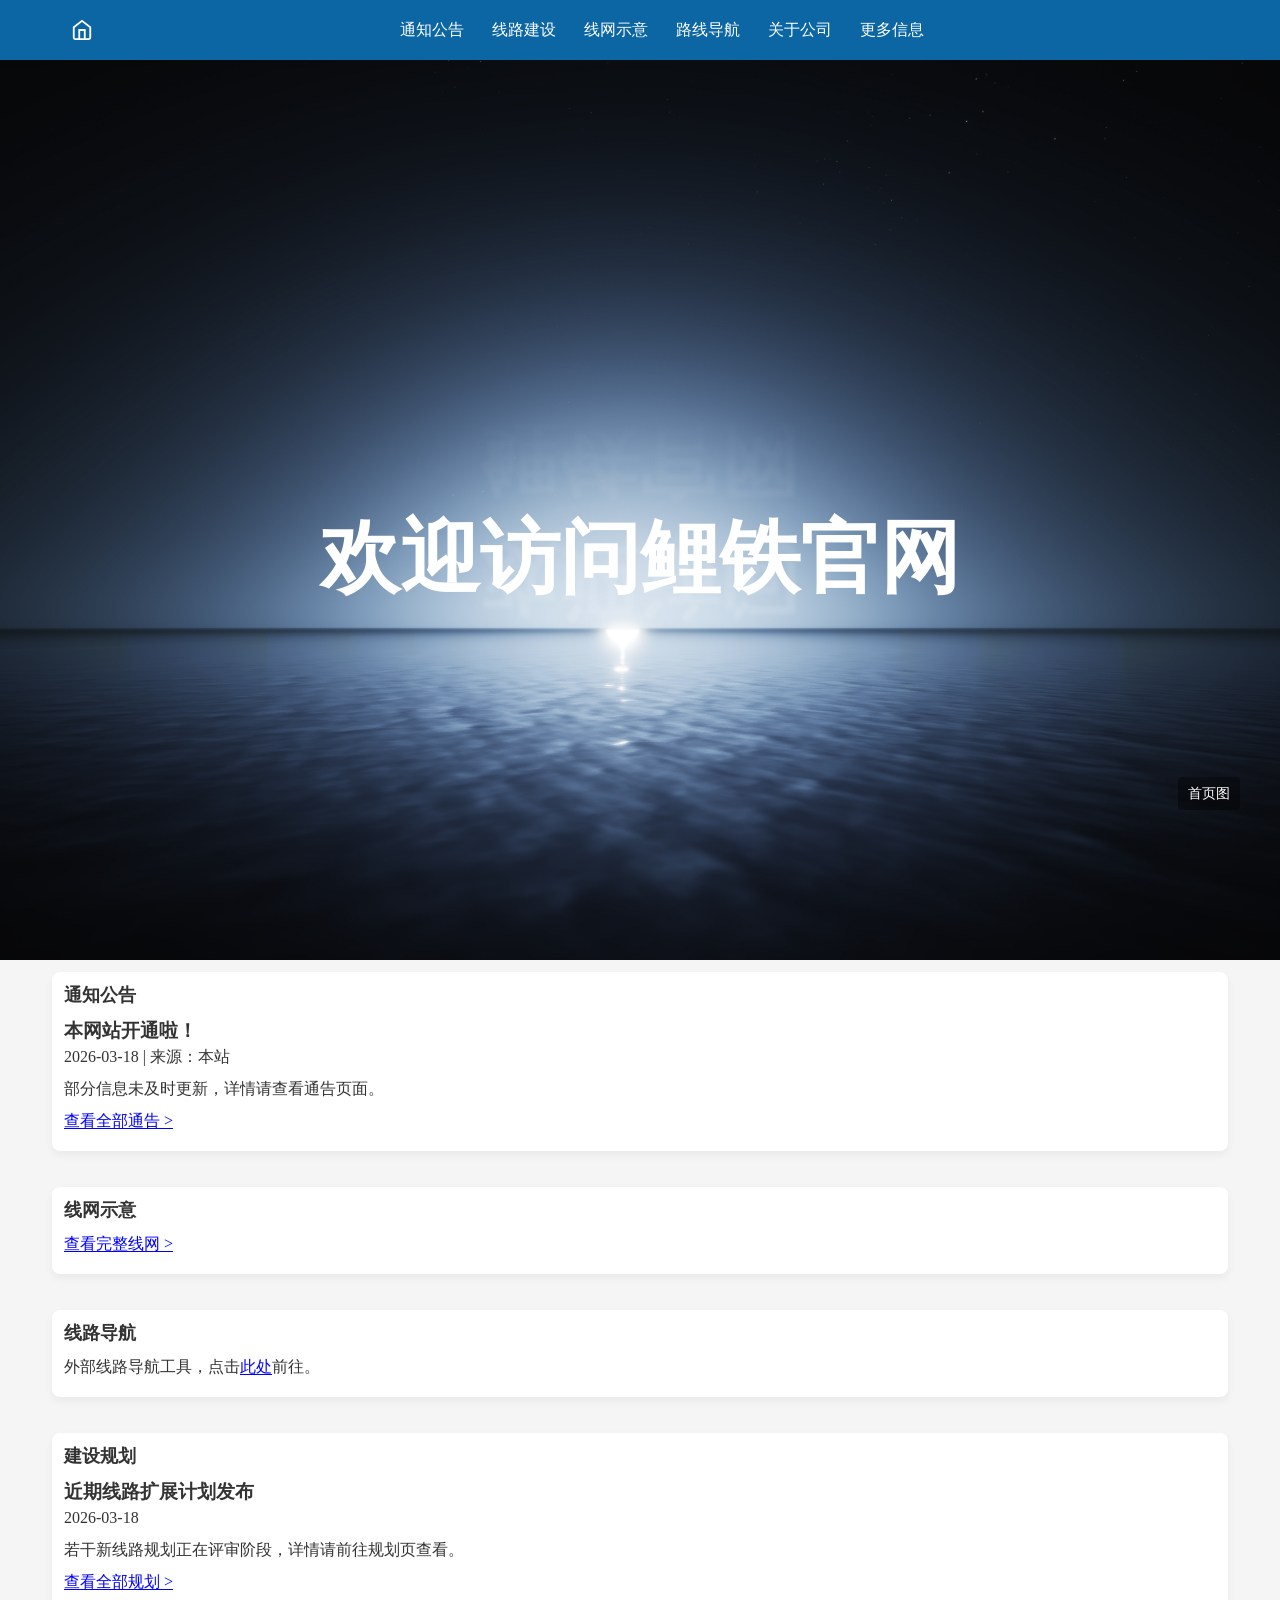
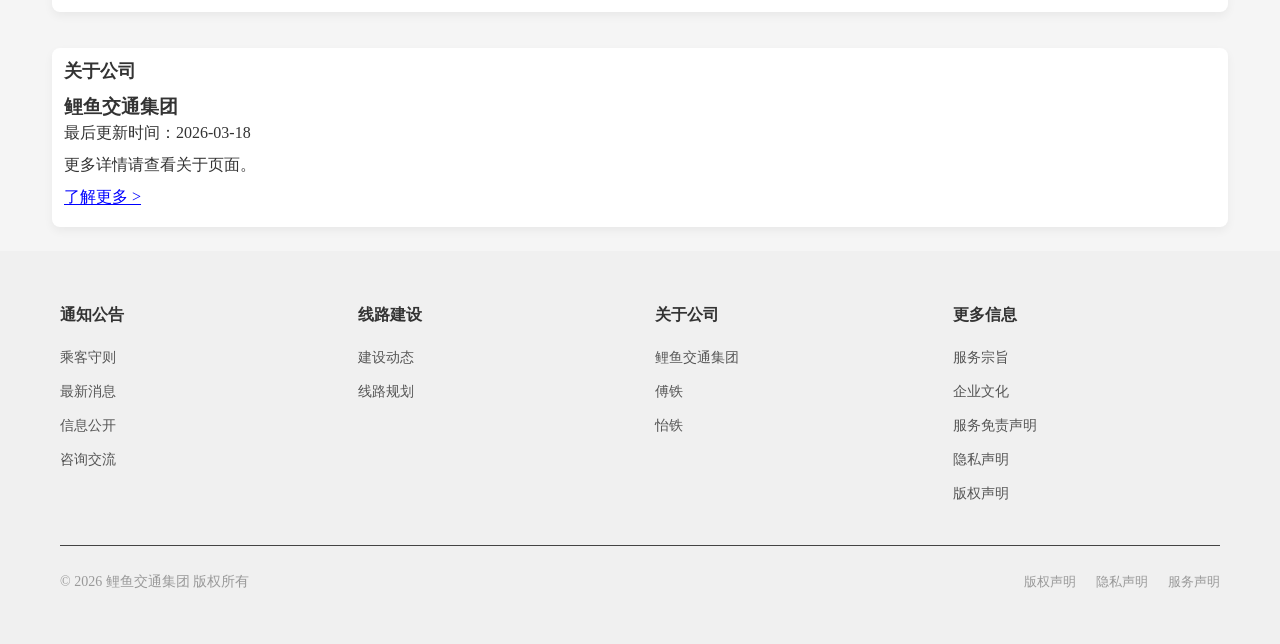
==== index.html @ 71e00f02 "Add files via upload" ====
<!DOCTYPE html>
<html lang="zh-CN">
<head>
    <meta charset="UTF-8">
    <meta http-equiv="X-UA-Compatible" content="IE=edge">
    <meta name="viewport" content="width=device-width, initial-scale=1.0">
<!--页面标题-->
    <title>鲤鱼交通集团</title>
<!--引入外部样式文件，统一管理页面样式-->
    <link rel="stylesheet" href="assets/css/style.css">
    <link rel="stylesheet" href="assets/css/partials.css">
<!--预留扩展位：可引入额外CSS文件-->
</head>
<body>
<!--header 由 fragments 注入-->
    <div data-include="header"></div>

<!--主视觉横幅区-->
    <main id="snap-container">
<!--第一页-->
        <section id="first-screen" class="snap-page">
            <div class="hero-banner" id="section-banner">
                    <!-- 将首页图片改为背景图：可通过 CSS 或行内 style 修改 background-image -->
                    <div class="banner-bg" role="img" aria-label="站点横幅" style="background-image: url('assets/images/abcd.png');">
                        <!-- 文字使用 data-text 属性以便生成倒影 -->
                        <div class="hero-title" data-text="欢迎访问鲤铁官网">欢迎访问鲤铁官网</div>
                <div class="hero-inner">
                    <div class="banner-label">
                        <span>首页图</span>
                    </div>
                </div>
                    </div>
            </div>
            <!-- 预留底部功能区 -->
        </section>
<!--第二页开始-->
        <section id="second-screen" class="snap-page">
<!--原始六个区块-->
            <main>
                <section id="section-notices" class="page-section">
                    <div class="content-extend">
                        <div class="section-card">
                            <h2>通知公告</h2>
                            <article class="preview-item">
                                <h3>本网站开通啦！</h3>
                                <p class="meta">2026-03-18 | 来源：本站</p>
                                <p class="summary">部分信息未及时更新，详情请查看通告页面。</p>
                            </article>
                            <p><a href="views/notices.html" style="color:blue;text-decoration:underline;text-underline-offset:2px">查看全部通告 &gt;</a></p>
                        </div>
                    </div>
                </section>

                <section id="section-line-map" class="page-section">
                    <div class="content-extend">
                        <div class="section-card">
                            <h2>线网示意</h2>
                            <!-- <div class="map-preview">
                                <img src="assets/images/全图.png" alt="线网预览" style="max-width:320px; border-radius:6px;">
                            </div> -->
                            <p><a href="views/linemap.html" style="color:blue;text-decoration:underline;text-underline-offset:2px">查看完整线网 &gt;</a></p>
                        </div>
                    </div>
                </section>

                <section id="section-navigation" class="page-section">
                    <div class="content-extend">
                        <div class="section-card">
                            <h2>线路导航</h2>
                            <p>外部线路导航工具，点击<a href="https://routeguide.liyv.me" target="_blank" style="color:blue;text-decoration:underline;text-underline-offset:2px">此处</a>前往。</p>
                        </div>
                    </div>
                </section>

                <section id="section-planning" class="page-section">
                    <div class="content-extend">
                        <div class="section-card">
                            <h2>建设规划</h2>
                            <article class="preview-item">
                                <h3><a href="views/lineplan.html">近期线路扩展计划发布</a></h3>
                                <p class="meta">2026-03-18</p>
                                <p class="summary">若干新线路规划正在评审阶段，详情请前往规划页查看。</p>
                            </article>
                            <p><a href="views/lineplan.html" style="color:blue;text-decoration:underline;text-underline-offset:2px">查看全部规划 &gt;</a></p>
                        </div>
                    </div>
                </section>

                <section id="section-about" class="page-section">
                    <div class="content-extend">
                        <div class="section-card">
                            <h2>关于公司</h2>
                            <article class="preview-item">
                                <h3><a href="views/aboutcompany.html#liyu-transport-group">鲤鱼交通集团</a></h3>
                                <p class="meta">最后更新时间：2026-03-18</p>
                                <p class="summary">更多详情请查看关于页面。</p>
                            </article>
                            <p><a href="views/aboutcompany.html" style="color:blue;text-decoration:underline;text-underline-offset:2px">了解更多 &gt;</a></p>
                        </div>
                    </div>
                </section>

            </main><!-- 六个区块结束 -->
        </section><!-- 第二页结束 -->
    </main>
<!--预留扩展区：可添加内容-->
    <!--<section class="content-extend"></section>-->

<!--网站页脚：全站底部信息-->
    <!--footer 由 fragments 注入-->
        <div data-include="footer"></div>
<!--引入外部交互脚本，统一管理逻辑-->
    <script src="assets/js/include-fragments.js"></script>
    <script src="assets/js/main.js"></script>
<!--预留扩展位：可引入统计脚本、地图插件、额外JS文件-->
</body>
</html>
---- assets/css/style.css ----
/*style.css修改日期：2026-03-19*/
/*全局样式重置与主题变量，作用：统一浏览器默认样式，定义全局主题，一键修改配色/尺寸*/
* {
    margin: 0;
    padding: 0;
    box-sizing: border-box;
}

body {
    background-color: #f5f5f5;
/* 保持原有 overflow-x 设置，避免横向滚动 */
}

/*根变量：全局主题配置，修改此处可一键更换主题*/
:root {
/*红色 */
    --primary-color: #e60012;
/*功能区背景主色：深蓝色 */
    --secondary-color: #003366;
/*辅助色白色文字/图标*/
    --white-color: #ffffff;
/*正文默认色：深灰色*/
    --text-color: #333333;
/*导航hover高亮色*/
    --nav-hover-color: #ffcc00;
/*全局字体：跨平台无衬线字体*/
    --font-family: "Times New Roman", "Arial", sans-serif;
/*头部固定高度，方便布局计算*/
    --header-height: 60px;
/*功能区固定高度*/
    --function-height: 120px;
/*首页英雄区大字（可直接修改）*/
    --hero-title-size: 40px;
/*预留扩展变量：深色模式配色、圆角、动画时长等*/
}

html, body {height: 100%;}

/* 确保页面内锚点跳转时不会被固定头部遮挡*/
[id] {scroll-margin-top: calc(var(--header-height) + 12px);}

/*全局平滑滚动（页面内锚点/脚本滚动优先）*/
html { scroll-behavior: smooth; }

body {
    display: flex;
    flex-direction: column;
    min-height: 100vh;
    font-family: var(--font-family);
    color: var(--text-color);
    line-height: 1.5;
    overflow-x: hidden;
    /*避免内容被固定头部遮挡*/
    padding-top: var(--header-height);
}

/*清除列表默认样式*/
ul, li {
    list-style: none;
}

/*统一链接样式*/
a {
    text-decoration: none;
    color: inherit;
    transition: color 0.3s ease;
}

/*图片自适应，避免溢出*/
img {
    max-width: 100%;
    height: auto;
    display: block;
}

button {
    border: none;
    background: none;
    cursor: pointer;
    font-family: inherit;
    transition: all 0.3s ease;
}

/*使页面main在可用空间中伸展，保证页脚位于视口底部 */
main {
    flex: 1 0 auto;
    display: block;
}

/*清除输入框默认样式*/
input {
    font-family: inherit;
    outline: none;
    border: none;
}

/* ...existing code... */


/*注意：当前模板使用 .nav-toggle + .mobile-nav-panel 组合实现移动端导航*/
/*主视觉横幅区样式作用：全屏大图展示，适配不同屏幕尺寸*/
.hero-banner {
    width: 100%;
/*占据整个视口高度，减去固定头部高度，确保大图“覆盖一个屏幕” */
    height: calc(100vh - var(--header-height));
    position: relative;
    overflow: hidden;
    z-index: 0; /* 在 header 之下 */
}

/* Banner 背景（现在使用背景图替代 img） */
.banner-bg {
    position: absolute;
    inset: 0; /* top:0; right:0; bottom:0; left:0 */
    background-size: cover;
    background-position: center center;
    background-repeat: no-repeat;
    display: flex;
    align-items: center;
    justify-content: center;
}

/* --- Hero / Banner（简洁且易维护）
   - 背景使用 .banner-bg，图片通过 background-image 设置（cover, center）
   - 英雄区文字由 --hero-title-size 控制，用于快速调整大小
   - 动画：延迟 1s，从下向上浮现（600ms），使用 forwards 保持最终状态
*/
.banner-bg { /* 背景容器，覆盖 hero-banner 区域 */
    position: absolute; inset: 0; background-size: cover; background-position: center; background-repeat: no-repeat;
    display:flex; align-items:center; justify-content:center;
}
.hero-title {
    color: var(--white-color);
    /* 放大两倍：基于变量修改，直接放大显示 */
    font-size: calc(var(--hero-title-size) * 2);
    font-weight: 800;
    text-align: center;
    /* 去掉文字阴影，保持清爽 */
    text-shadow: none;
    position: absolute;
    /* 放置在图片的地平线（视觉上约为中下部），根据需要调整百分比 */
    bottom: 38%;
    left: 50%;
    transform: translateX(-50%) translateY(18px); /* 使用显式的 translateX/Y 便于同步伪元素 */
    opacity: 0;
    /* 动画：从快到慢的 ease-out 节奏，延迟 1s，时长 800ms */
    animation: heroSlideUp 800ms cubic-bezier(.0,.6,.2,1) 1s forwards;
    z-index: 2; /* 确保文字在倒影之上 */
}
@keyframes heroSlideUp { from { transform: translate(-50%, 18px); opacity:0; } 60% { transform: translate(-50%, -4px); opacity:1; } to { transform: translate(-50%, 0); opacity:1; } }

/* 水面倒影效果：使用 ::after 复刻文字并垂直翻转，添加模糊和渐变遮罩 */
.hero-title::after {
    /* 倒影：紧贴文字底部并向下渐隐，使用变量 --reflection-gap 可微调间距 */
    content: attr(data-text);
    position: absolute;
    top: calc(100% + var(--reflection-gap, 6px));
    left: 50%;
    transform: translateX(-50%) translateY(18px) scaleY(-1);
    transform-origin: center top;
    font-size: inherit;
    font-weight: inherit;
    line-height: inherit;
    color: rgba(255,255,255,0.45);
    filter: blur(2px) saturate(0.9);
    opacity: 0.6;
    pointer-events: none;
    z-index: 1; /* 在文字之下 */
    -webkit-mask-image: linear-gradient(to bottom, rgba(0,0,0,0.6), rgba(0,0,0,0));
    mask-image: linear-gradient(to bottom, rgba(0,0,0,0.6), rgba(0,0,0,0));
}
.banner-img {
    max-width: 100%;
    max-height: 100%;
    width: auto;
    height: auto;
    object-fit: contain; /*保证整张图完整可见*/
    display: block;
}

/*站点标注：右下角定位*/
.banner-label {
    position: absolute;
    right: 40px;
    bottom: calc(var(--function-height) + 30px);
    color: var(--white-color);
    font-size: 14px;
    background: rgba(0, 0, 0, 0.3);
    padding: 6px 12px;
    border-radius: 4px;
}
/*核心功能区样式作用：覆盖在banner底部，仅保留快捷功能按钮组*/
.function-wrapper {
    width: 100%;
    height: var(--function-height);
    position: absolute;
    bottom: 0;
    left: 0;
    background: rgba(0, 51, 102, 0.85);
    color: var(--white-color);
    display: flex;
    align-items: center;
    justify-content: center;
    padding: 0 40px;
    gap: 40px;
    z-index: 99;
}
/*快捷功能按钮组（全屏居中）*/
.shortcut-functions {
    width: 100%;
    display: flex;
    align-items: center;
    justify-content: space-between;
    gap: 10px;
    max-width: 1200px;
}
.function-item {
    flex: 1;
    text-align: center;
}
.function-link {
    display: flex;
    flex-direction: column;
    align-items: center;
    gap: 6px;
    padding: 10px 0;
    border-radius: 4px;
    transition: background 0.3s ease;
}
.function-link:hover {
    background: rgba(255, 255, 255, 0.1);
}
.function-icon {
    width: 36px;
    height: 36px;
    display: flex;
    align-items: center;
    justify-content: center;
}
.function-text {
    font-size: 14px;
    white-space: nowrap;
}

/*右侧悬浮按钮样式作用：固定在页面右侧，垂直居中，层级最高*/
.float-buttons {
    position: fixed;
    right: 20px;
    top: 50%;
    transform: translateY(-50%);
    display: flex;
    flex-direction: column;
    gap: 15px;
    z-index: 999;
}
.float-btn {
    width: 48px;
    height: 48px;
    border-radius: 50%;
    background: var(--white-color);
    color: var(--secondary-color);
    box-shadow: 0 2px 10px rgba(0, 0, 0, 0.15);
    display: flex;
    align-items: center;
    justify-content: center;
}
.float-btn:hover {
    background: var(--secondary-color);
    color: var(--white-color);
    transform: scale(1.05);
}

/* 预留扩展区域样式作用：为后续新增内容模块提供基础样式*/
.content-extend {
    width: 100%;
    max-width: 1200px;
    margin: 0 auto;
    padding: 12px 12px; /*进一步减少外层间距*/
}

/*卡片化每个分区*/
.section-card {
    background: #fff;
    border-radius: 8px;
    padding: 10px 12px;
    box-shadow: 0 4px 10px rgba(0,0,0,0.05);
    margin-bottom: 6px; /*小间隙，卡片不相连*/
}

/*减少 section 之间间距*/
.page-section {
    margin-bottom: 6px; /*更紧凑*/
}

.banner-img { display: block; }

.section-card h2 { margin: 0 0 8px 0; font-size: 18px; }
.section-card .preview-item { margin: 0 0 6px 0; }
.section-card p { margin: 0 0 8px 0; }

/* Hero 横幅：统一规则，优先保证图片完整可见（object-fit: contain）并占据视口-头部高度 */
/* Hero 横幅：覆盖整个视口（cover），并在 header 之下显示，保持页面其余内容不被遮挡 */
.hero-banner {
    width: 100%;
    height: calc(100vh); /*首屏高度占满视口（不包含 header，因为 body 有 padding-top）*/
    margin-top: 0;
    min-height: 480px;
    position: relative;
    overflow: hidden;
    z-index: 0;
}

.hero-banner .banner-img {
    width: 100%;
    height: calc(100vh - var(--header-height));
    object-fit: cover;
    display: block;
}

/*Scroll snap：使首屏与次屏在竖直滚动时产生平滑对齐过渡*/
#snap-container {
    scroll-snap-type: y mandatory;
    scroll-behavior: smooth; /*现代浏览器平滑滚动*/
}

.snap-page {
    scroll-snap-align: start;
    min-height: calc(100vh - var(--header-height));
}

/*hero-inner 固定在底部25%区域，用于放置标注/按钮/CTA等*/
.hero-inner {
    position: absolute;
    left: 0;
    right: 0;
    bottom: 0;
    height: 25vh; /* 底部 25% 可见互动区域 */
    min-height: 120px; /* 可根据需要调整 */
    display: flex;
    align-items: center;
    justify-content: flex-end; /* 右下角放置 label */
    padding: 0 20px 20px 20px;
    z-index: 2;
}
/* 可选遮罩与标注 */
.hero-banner .banner-overlay { position: absolute; inset:0; background: rgba(0,0,0,0.0); z-index:1; }
.hero-banner .banner-label { color:#fff; background: rgba(0,0,0,0.35); padding:6px 10px; border-radius:4px; }

/* ...existing code... */
/*新闻/通告/建设规划 列表页面样式作用：顶部导航不变，列表从上到下排列，使用浅色细分割线，页脚右上方显示分页*/
.news-page {
    padding: 20px 0 60px; /*顶部由固定头部覆盖，无需额外 margin-top*/
}
.page-container {
    width: 100%;
    max-width: 1000px;
    margin: 0 auto;
    padding: 20px;
    background: #fff;
    border-radius: 6px;
    box-shadow: 0 1px 4px rgba(0,0,0,0.06);
}
.page-title {
    font-size: 22px;
    color: #003366;
    margin-bottom: 12px;
}
.section-title {
    font-size: 20px;
    margin: 15px 0;
}
.news-list {
    display: block;
}
.news-item {
    padding: 18px 0;
    border-bottom: 1px solid rgba(0,0,0,0.06); /* 浅色细分割线 */
}
.news-item:last-child {
    border-bottom: none;
}
.news-title {
    font-size: 18px;
    color: #222;
    margin-bottom: 6px;
}
.news-meta {
    font-size: 12px;
    color: #888;
    margin-bottom: 8px;
}
.news-summary {
    font-size: 14px;
    color: #444;
}

.pagination {
    margin-top: 18px;
    display: flex;
    justify-content: flex-end; /*右侧对齐*/
}
.pagination-right {
    background: transparent;
    color: #333;
    font-size: 14px;
    padding: 6px 8px;
}

/*在页脚右侧上方显示分页小组件（针对页面底部）*/
.site-footer + .pagination {
    position: relative;
}

@media screen and (max-width: 768px) {
    .page-container { padding: 12px; }
    .page-title { font-size: 18px; }
}


/*线网示意页面-下拉选项栏样式作用：和导航栏同高同色，包含下拉框+信息按钮*/
.dropdown-bar {
    width: 100%;
    height: var(--header-height); /*和导航栏同高*/
    background: rgba(0, 0, 0, 0.2); /*和导航栏同色*/
    position: fixed;
    top: var(--header-height); /*位于导航栏下方*/
    left: 0;
    z-index: 998; /*低于导航栏，高于图片区*/
}

.dropdown-container {
    width: 100%;
    max-width: 1920px;
    height: 100%;
    margin: 0 auto;
    padding: 0 40px;
    display: flex;
    align-items: center;
    justify-content: space-between; /*下拉框左，i按钮右*/
}

/*下拉选项框：支持7汉字+20字母显示*/
.map-select {
    width: 350px; /* 7汉字≈70px + 20字母≈140px + 内边距≈90px */
    height: 40px;
    padding: 0 15px;
    font-size: 16px;
    border-radius: 4px;
    border: none;
    outline: none;
    background: white;
    color: #333;
}

/*信息按钮：i图标*/
.info-btn {
    width: 40px;
    height: 40px;
    border-radius: 50%;
    background: white;
    color: #003366;
    font-size: 20px;
    font-weight: bold;
    cursor: pointer;
    transition: all 0.3s ease;
}

.info-btn:hover {
    background: #003366;
    color: white;
}

/*线网示意页面-图片展示区域样式*/
.map-container {
    width: 100%;
    height: calc(100vh - var(--header-height) * 2); /*减去导航栏+下拉栏高度*/
    position: fixed;
    top: calc(var(--header-height) * 2); /*位于下拉栏下方*/
    left: 0;
    overflow: hidden; /*隐藏超出区域的图片*/
    background: #f5f5f5;
}

/*地铁线网图：初始居中，支持拖拽缩放*/
.subway-map {
    position: absolute;
    top: 50%;
    left: 50%;
    transform: translate(-50%, -50%);
    cursor: grab; /*抓手样式*/
    transition: transform 0.05s ease; /*拖拽平滑过渡*/
}

.subway-map:active {
    cursor: grabbing; /*按住时抓手样式*/
}

/*缩放控制按钮：右下角垂直排列*/
.control-buttons {
    position: absolute;
    bottom: 20px;
    right: 20px;
    display: flex;
    flex-direction: column;
    gap: 10px;
    z-index: 99;
}

.control-btn {
    width: 50px;
    height: 50px;
    border-radius: 4px;
    background: rgba(0, 51, 102, 0.8);
    color: white;
    font-size: 14px;
    cursor: pointer;
    transition: all 0.3s ease;
}

.control-btn:hover {
    background: rgba(0, 51, 102, 1);
    transform: scale(1.05);
}

/*信息弹窗样式*/
.info-modal {
    display: none; /*默认隐藏*/
    position: fixed;
    top: 0;
    left: 0;
    width: 100%;
    height: 100%;
    background: rgba(0, 0, 0, 0.5);
    z-index: 9999;
    align-items: center;
    justify-content: center;
}

/*点击触发时显示模态框并居中内容*/
.info-modal.show {
    display: flex;
    flex-direction: column;
    align-items: center;
    justify-content: center;
}

.modal-content {
    width: 400px;
    background: white;
    padding: 20px;
    border-radius: 8px;
    position: relative;
}

.close-btn {
    position: absolute;
    top: 10px;
    right: 15px;
    font-size: 24px;
    cursor: pointer;
    color: #666;
}

.close-btn:hover {
    color: #e60012;
}

.modal-content h3 {
    color: #003366;
    margin-bottom: 10px;
}

.modal-content p {
    color: #333;
    line-height: 1.6;
}
---- assets/css/partials.css ----
/* partials.css
   集中管理 header/footer 相关样式以便快速查找与修改
   仅包含 header/footer 必要样式，其他通用样式仍在 style.css 中。
*/

/* 在 fragments 未加载完成时隐藏主体以避免闪烁 */
html.fragments-loading body > :not(.site-header):not(.main-footer) {
    visibility: hidden;
    opacity: 0;
}

/* 头部导航样式作用：固定在页面顶部，层级最高，保证在banner上方显示*/
.site-header {
    width: 100%;
    height: var(--header-height);
    position: fixed;
    top: 0;
    left: 0;
    z-index: 999;
    background: #0b66a3; /* 顶部深蓝色 */
    color: var(--white-color);
}

/*头部容器：居中布局，最大宽度*/
.header-container {
    width: 100%;
    max-width: 1200px;
    margin: 0 auto;
    padding: 0 20px;
    height: 100%;
    display: flex;
    align-items: center;
    background-color: transparent;
    position: relative; /* 允许内部绝对定位汉堡按钮 */
}

/* logo区域 */
.logo-area {
    display: flex;
    align-items: center;
    gap: 20px;
}

.home-icon {
    display: flex;
    align-items: center;
    justify-content: center;
    width: 44px;
    height: 44px;
    border-radius: 6px;
    line-height: 0; /*避免svg偏移 */
}

.home-icon svg {
    display: block; /*修复响应时 svg 偏离*/
    width: 22px;
    height: 22px;
}
.home-icon:hover {
    background: rgba(255,255,255,0.06);
} 

.nav-toggle {
    display: none;
    background: none;
    color: var(--white-color);
    font-size: 22px;
    line-height: 1;
    width: 44px;
    height: 44px;
    border-radius: 6px;
}

/* 主导航菜单 */
.main-nav {
    flex: 1;
    display: flex;
    justify-content: center;
}

.nav-list {
    display: flex;
    align-items: center;
    gap: 28px;
}
.nav-link {
    font-size: 16px;
    font-weight: 500;
    position: relative;
}

/* 导航交互（伪元素 underline 与 hover） */
.nav-link.active { 
    background: #ff8a00; 
    color: #fff; }
.nav-link::after { 
    content: '';
    position: absolute;
    bottom:0; 
    left:0; 
    width:0;
    height:2px;
    background:var(--nav-hover-color); 
    transition: width 0.3s ease; }
.nav-link:hover { color: var(--nav-hover-color); }
.nav-link:hover::after { width:100%; }

/* 移动端导航（当前项目使用 .nav-toggle + .mobile-nav-panel）
 说明：在窄屏时隐藏主导航，显示右侧汉堡按钮（使用 .nav-toggle），点击展开右侧滑出菜单*/

.nav-toggle{ display: none; background:none; color:var(--white-color); font-size:22px; line-height:1; width:44px; height:44px; border-radius:6px; }

.mobile-nav-panel{ position:fixed; top:var(--header-height); right:0; width:260px; max-width:80vw; background:#0b66a3; color:white; box-shadow:-8px 0 24px rgba(0,0,0,0.15); transform:translateY(-10px); opacity:0; visibility:hidden; transition: opacity 220ms ease, transform 220ms ease; --menu-clip-x:100%; --menu-clip-y:0px; --menu-clip-radius:0px; clip-path: circle(var(--menu-clip-radius) at var(--menu-clip-x) var(--menu-clip-y)); z-index:1000; border-bottom-left-radius:8px; border-top-left-radius:8px; overflow:hidden; }

.mobile-nav-panel.active{ transform:translateY(0); opacity:1; visibility:visible; left:0; right:0; width:100%; max-width:none; border-bottom-left-radius:0; border-top-left-radius:0; transition: clip-path 360ms ease, opacity 220ms ease, transform 220ms ease; }

.mobile-nav-panel .mobile-nav-list{ display:flex; flex-direction:column; }
.mobile-nav-panel .mobile-nav-item a{ display:block; padding:14px 18px; color:white; border-bottom:1px solid rgba(255,255,255,0.06); }

.nav-toggle.active{ font-size:20px; }

/* 半透明遮罩，当移动面板展开时显示，点击可关闭 */
.mobile-nav-overlay{ position:fixed; inset:var(--header-height) 0 0 0; top:var(--header-height); left:0; right:0; bottom:0; background:rgba(0,0,0,0.35); opacity:0; visibility:hidden; transition:opacity 200ms ease; z-index:990; }
.mobile-nav-overlay.active{ opacity:1; visibility:visible; }

/* 窄屏断点 */
@media (max-width: 900px){ .main-nav{ display:none; } .nav-toggle{ display:inline-flex; align-items:center; justify-content:center; position:absolute; right:16px; top:50%; transform:translateY(-50%); } }
@media (max-width:420px){ .mobile-nav-panel{ width:86vw; } }


/*页脚样式作用：展示版权、备案信息，预留友情链接扩展*/
.main-footer {
    width: 100%;
    background-color: #f0f0f0;/* 灰色背景 */
    color: #333;
    padding: 32px 0;
}
/*页脚导航网格布局：4列等宽*/
.footer-nav-grid {
    display: grid;
    grid-template-columns: repeat(4, 1fr);
    gap: 30px;
    margin-bottom: 40px;
}
/*单个导航列标题样式*/
.footer-nav-column h4 {
    font-size: 16px;
    font-weight: 600;
    margin-bottom: 18px;
    color: var(--mtr-text-white);
}

/*导航链接列表样式*/
.footer-nav-column ul {
    display: flex;
    flex-direction: column;
    gap: 10px;
}

.footer-nav-column ul li a {
    font-size: 14px;
    color: #cccccc;
    transition: color 0.2s ease;
}
/*全站：页脚链接颜色统一为深灰，便于阅读（可全局覆盖）*/
.main-footer .footer-nav-column ul li a { color: #555; }

/*链接hover效果：变白，显示下划线*/
.footer-nav-column ul li a:hover {
    color: var(--mtr-text-white);
    text-decoration: underline;
}

/*页脚分隔线*/
.footer-divider {
    width: 100%;
    height: 1px;
    background-color: #444444;
    margin-bottom: 25px;
}

/*版权信息区域样式*/
.footer-copyright {
    display: flex;
    justify-content: space-between;
    align-items: center;
    flex-wrap: wrap;
    gap: 15px;
}

.footer-copyright p {
    font-size: 14px;
    color: #999999;
}

/*版权链接样式*/
.copyright-links {
    display: flex;
    gap: 20px;
}

.copyright-links a {
    font-size: 13px;
    color: #999999;
    transition: color 0.2s ease;
}

.copyright-links a:hover {
    color: var(--mtr-text-white);
    text-decoration: underline;
}

/*响应式适配样式作用：针对不同屏幕尺寸调整布局，保证移动端、平板端的浏览体验，适配主流设备尺寸*/
/* 响应式（手机）调优：版权区堆叠*/
@media (max-width: 768px) {
    .footer-copyright { flex-direction: column; align-items: flex-start; }
    .copyright-links { flex-wrap: wrap; }
}
/*小屏手机适配：屏幕宽度小于480px时生效*/
@media (max-width: 480px) {
/*页脚导航：2列改1列*/
    .footer-nav-grid {
        grid-template-columns: 1fr;
    }
/*顶部快捷链接*/
    .top-quick-links a:nth-child(n+2) {
        display: none;
    }
}
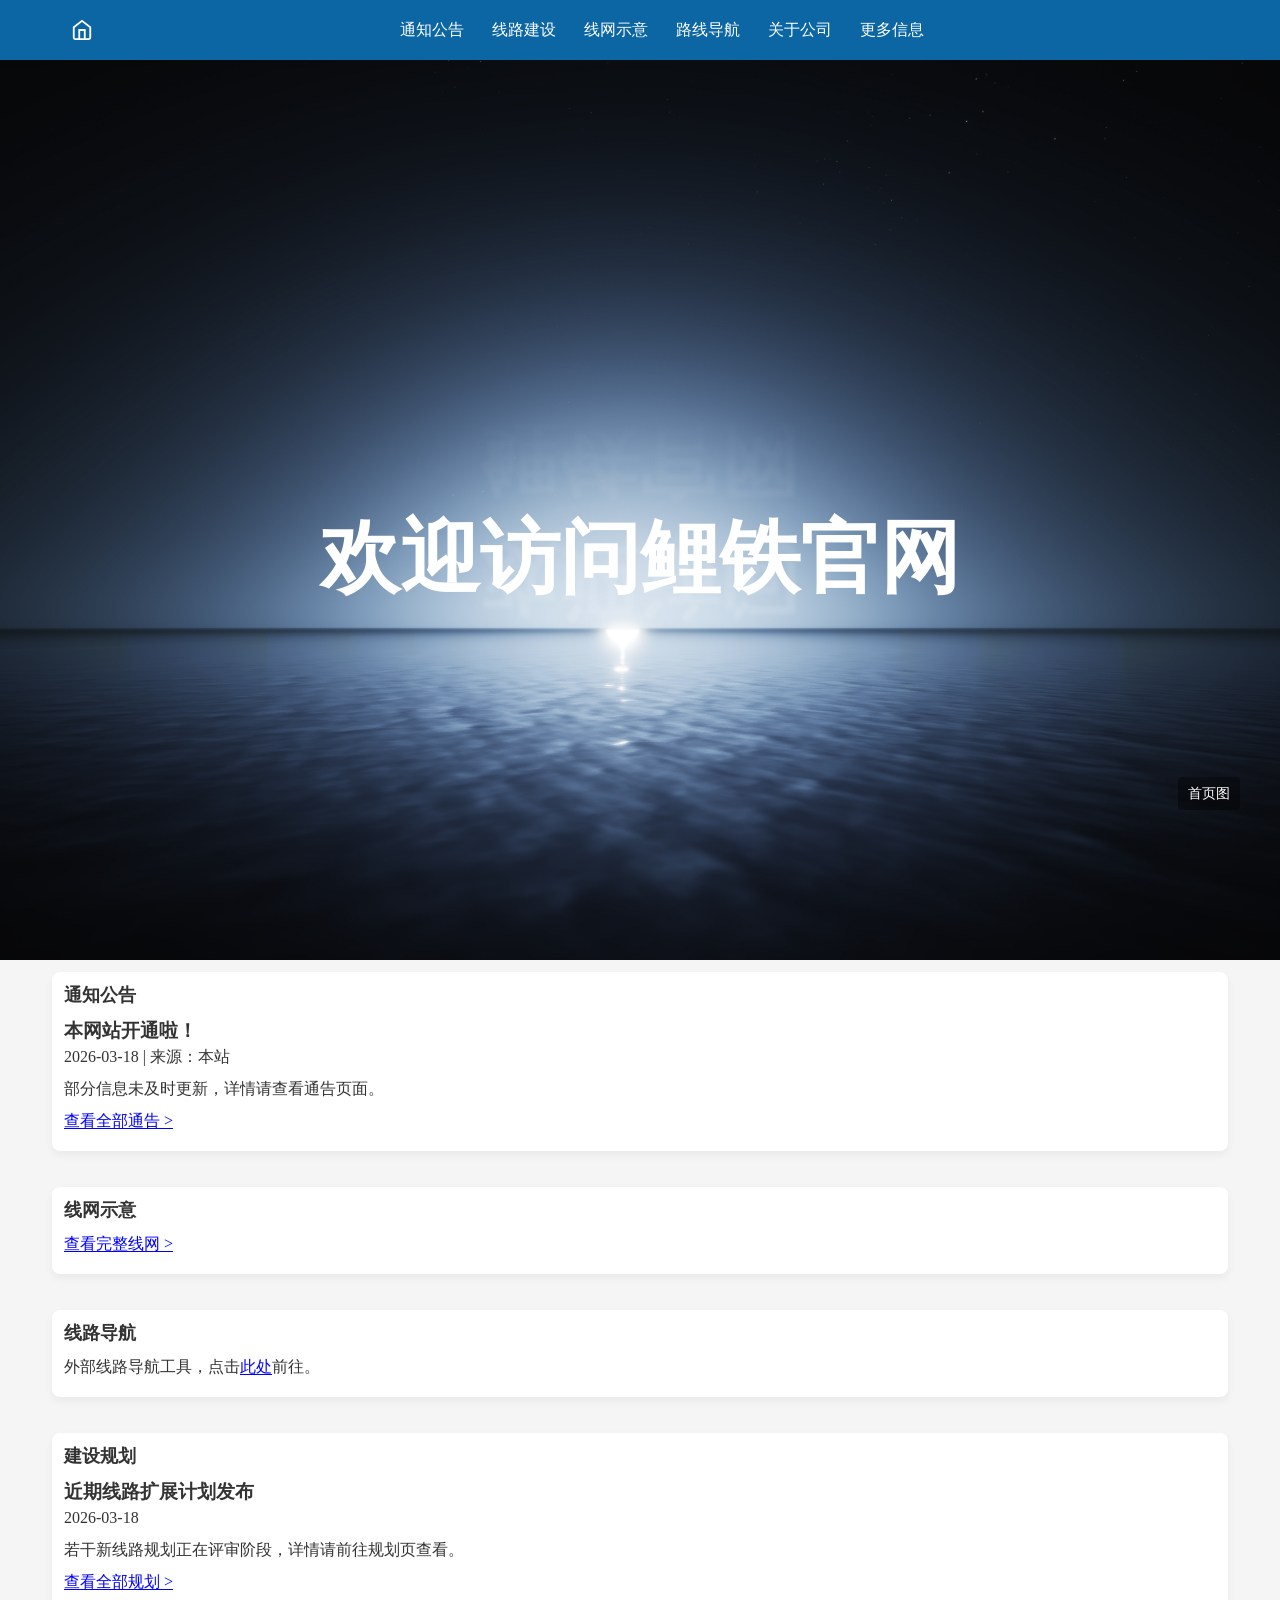
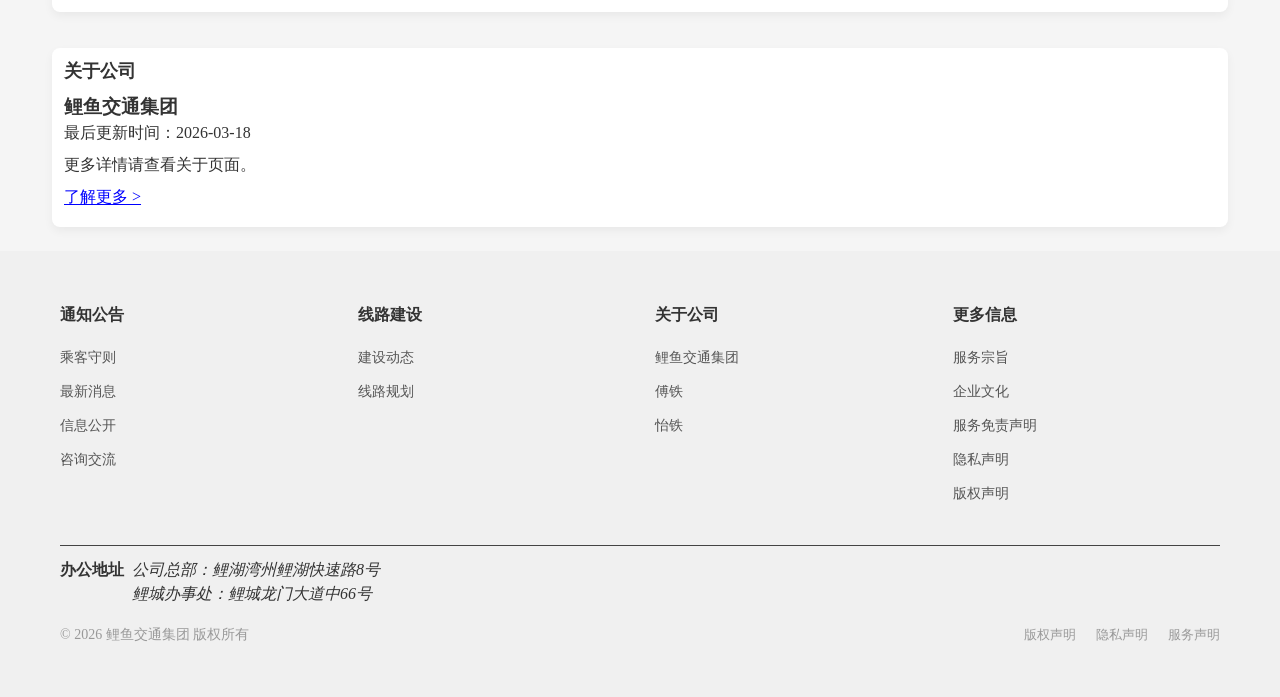
==== commit 8eceb3af: "Add files via upload" ====
--- a/index.html
+++ b/index.html
@@ -111,7 +111,7 @@
         <div data-include="footer"></div>
 <!--引入外部交互脚本，统一管理逻辑-->
     <script src="assets/js/include-fragments.js"></script>
-    <script src="assets/js/main.js"></script>
+    <script src="assets/js/mobile-nav.js"></script>
 <!--预留扩展位：可引入统计脚本、地图插件、额外JS文件-->
 </body>
 </html>
--- a/assets/css/style.css
+++ b/assets/css/style.css
@@ -437,11 +437,17 @@
     display: flex;
     align-items: center;
     justify-content: space-between; /*下拉框左，i按钮右*/
+    gap: 12px; /* 在窄屏时为元素提供间距，避免粘连 */
 }
 
 /*下拉选项框：支持7汉字+20字母显示*/
 .map-select {
-    width: 350px; /* 7汉字≈70px + 20字母≈140px + 内边距≈90px */
+    /* 下拉框允许横向收缩但不强制压倒信息按钮
+       - 使用 flex 属性控制收缩优先级
+       - 设置 min-width 保证可读性 */
+    flex: 1 1 auto; /* 可增长、可收缩，优先占据剩余空间 */
+    min-width: 160px; /* 在超小屏上仍保持可用尺寸 */
+    max-width: 300px;
     height: 40px;
     padding: 0 15px;
     font-size: 16px;
@@ -454,15 +460,24 @@
 
 /*信息按钮：i图标*/
 .info-btn {
+    /* 固定尺寸的圆形信息按钮，避免在父容器收缩时变形 */
+    display: inline-flex;
+    align-items: center;
+    justify-content: center;
+    box-sizing: border-box;
+    flex: 0 0 40px; /* 不放大、不收缩，固定宽度 */
     width: 40px;
     height: 40px;
+    min-width: 40px;
+    min-height: 40px;
     border-radius: 50%;
     background: white;
     color: #003366;
     font-size: 20px;
     font-weight: bold;
     cursor: pointer;
-    transition: all 0.3s ease;
+    transition: all 0.18s ease; /* 缩短动画，感觉更灵敏 */
+    overflow: hidden; /* 避免内部文字换行导致尺寸异常 */
 }
 
 .info-btn:hover {
@@ -479,6 +494,36 @@
     left: 0;
     overflow: hidden; /*隐藏超出区域的图片*/
     background: #f5f5f5;
+}
+
+/* 响应式：在超小屏（<400px）下，下拉容器内元素换行，信息按钮不再被压扁 */
+@media (max-width: 400px) {
+    .dropdown-container {
+        flex-wrap: wrap; /* 允许换行 */
+        align-items: center;
+        padding: 6px 12px; /* 缩小内边距，给换行留空间 */
+        gap: 8px;
+        justify-content: flex-start;
+        height: auto; /* 允许高度随内容增长 */
+    }
+    .dropdown-bar {
+        position: fixed; /* 仍固定在页面顶部下方 */
+        padding-bottom: 6px;
+    }
+    .map-select { /* 换行后 map-select 占满剩余空间 */
+        width: 100%;
+        flex: 1 1 100%;
+    }
+    .info-btn { /* 换行后靠左显示或按文档流排列 */
+        flex: 0 0 40px;
+    }
+}
+
+/* 移动端汉堡菜单可点击性增强：提高触控元素 z-index，并确保触摸行为不会被浏览器默认手势阻止 */
+@media (max-width: 900px) {
+    .nav-toggle { z-index: 1101; touch-action: manipulation; } /* 确保在覆盖层之上并优化触摸响应 */
+    .mobile-nav-overlay { z-index: 1100; } /* 低于 nav-toggle，但高于页面内容 */
+    .mobile-nav-panel { z-index: 1099; } /* panel 在 overlay 之下或在 overlay 之上，已由 JS 控制 active 状态 */
 }
 
 /*地铁线网图：初始居中，支持拖拽缩放*/
--- a/assets/css/partials.css
+++ b/assets/css/partials.css
@@ -71,6 +71,9 @@
     border-radius: 6px;
 }
 
+/* 确保汉堡按钮始终可点击（提高 z-index）并且不被隐藏的 overlay 阻挡 */
+.nav-toggle { z-index: 1202; }
+
 /* 主导航菜单 */
 .main-nav {
     flex: 1;
@@ -90,9 +93,9 @@
 }
 
 /* 导航交互（伪元素 underline 与 hover） */
-.nav-link.active { 
-    background: #ff8a00; 
-    color: #fff; }
+.nav-link.active {
+    color: #fff;
+}
 .nav-link::after { 
     content: '';
     position: absolute;
@@ -110,9 +113,21 @@
 
 .nav-toggle{ display: none; background:none; color:var(--white-color); font-size:22px; line-height:1; width:44px; height:44px; border-radius:6px; }
 
-.mobile-nav-panel{ position:fixed; top:var(--header-height); right:0; width:260px; max-width:80vw; background:#0b66a3; color:white; box-shadow:-8px 0 24px rgba(0,0,0,0.15); transform:translateY(-10px); opacity:0; visibility:hidden; transition: opacity 220ms ease, transform 220ms ease; --menu-clip-x:100%; --menu-clip-y:0px; --menu-clip-radius:0px; clip-path: circle(var(--menu-clip-radius) at var(--menu-clip-x) var(--menu-clip-y)); z-index:1000; border-bottom-left-radius:8px; border-top-left-radius:8px; overflow:hidden; }
-
-.mobile-nav-panel.active{ transform:translateY(0); opacity:1; visibility:visible; left:0; right:0; width:100%; max-width:none; border-bottom-left-radius:0; border-top-left-radius:0; transition: clip-path 360ms ease, opacity 220ms ease, transform 220ms ease; }
+.mobile-nav-panel{ position:fixed; top:var(--header-height); left:0; right:0; width:100%; max-width:none; background:#0b66a3; color:white; box-shadow:0 4px 18px rgba(0,0,0,0.12); transform-origin: top; transform: scaleY(0); opacity:0; visibility:hidden; transition: transform 360ms cubic-bezier(.16,.84,.24,1), opacity 220ms ease; z-index:1115; overflow:hidden; }
+
+.mobile-nav-panel.active{ transform-origin: top; transform: scaleY(1); opacity:1; visibility:visible; }
+
+/* 可定制移动面板内选项背景与透明度：
+   --mobile-nav-item-bg-rgb : 三元 RGB 值（逗号分隔），默认白色 '255,255,255'
+   --mobile-nav-item-bg-opacity : 背景透明度，默认 1（不透明）
+   --mobile-nav-item-text-color : 文字颜色，默认与面板主题色对比
+   修改位置：assets/css/partials.css 中此处，或在全局 :root 中覆盖
+*/
+.mobile-nav-panel {
+    --mobile-nav-item-bg-rgb: 255,255,255;
+    --mobile-nav-item-bg-opacity: 1;
+    --mobile-nav-item-text-color: #0b66a3;
+}
 
 .mobile-nav-panel .mobile-nav-list{ display:flex; flex-direction:column; }
 .mobile-nav-panel .mobile-nav-item a{ display:block; padding:14px 18px; color:white; border-bottom:1px solid rgba(255,255,255,0.06); }
@@ -120,29 +135,32 @@
 .nav-toggle.active{ font-size:20px; }
 
 /* 半透明遮罩，当移动面板展开时显示，点击可关闭 */
-.mobile-nav-overlay{ position:fixed; inset:var(--header-height) 0 0 0; top:var(--header-height); left:0; right:0; bottom:0; background:rgba(0,0,0,0.35); opacity:0; visibility:hidden; transition:opacity 200ms ease; z-index:990; }
-.mobile-nav-overlay.active{ opacity:1; visibility:visible; }
+.mobile-nav-overlay{ position:fixed; inset:var(--header-height) 0 0 0; top:var(--header-height); left:0; right:0; bottom:0; background:rgba(0,0,0,0.35); opacity:0; visibility:hidden; transition:opacity 200ms ease; z-index:1100; }
+/* 默认不捕获指针事件，避免遮挡 header 的交互；激活时恢复 pointer-events 以响应点击关闭 */
+.mobile-nav-overlay{ pointer-events: none; }
+.mobile-nav-overlay.active{ opacity:1; visibility:visible; pointer-events: auto; }
 
 /* 窄屏断点 */
 @media (max-width: 900px){ .main-nav{ display:none; } .nav-toggle{ display:inline-flex; align-items:center; justify-content:center; position:absolute; right:16px; top:50%; transform:translateY(-50%); } }
 @media (max-width:420px){ .mobile-nav-panel{ width:86vw; } }
 
 
-/*页脚样式作用：展示版权、备案信息，预留友情链接扩展*/
+/* 页脚样式：展示版权、备案信息，预留友情链接扩展 */
 .main-footer {
     width: 100%;
-    background-color: #f0f0f0;/* 灰色背景 */
+    background-color: #f0f0f0; /* 灰色背景 */
     color: #333;
     padding: 32px 0;
 }
-/*页脚导航网格布局：4列等宽*/
+
+/* 页脚导航网格布局：4列等宽 */
 .footer-nav-grid {
     display: grid;
     grid-template-columns: repeat(4, 1fr);
     gap: 30px;
     margin-bottom: 40px;
 }
-/*单个导航列标题样式*/
+
 .footer-nav-column h4 {
     font-size: 16px;
     font-weight: 600;
@@ -150,7 +168,6 @@
     color: var(--mtr-text-white);
 }
 
-/*导航链接列表样式*/
 .footer-nav-column ul {
     display: flex;
     flex-direction: column;
@@ -162,21 +179,50 @@
     color: #cccccc;
     transition: color 0.2s ease;
 }
-/*全站：页脚链接颜色统一为深灰，便于阅读（可全局覆盖）*/
+
+/* 全站：页脚链接颜色统一为深灰，便于阅读（可全局覆盖） */
 .main-footer .footer-nav-column ul li a { color: #555; }
 
-/*链接hover效果：变白，显示下划线*/
 .footer-nav-column ul li a:hover {
     color: var(--mtr-text-white);
     text-decoration: underline;
 }
 
-/*页脚分隔线*/
+/* 页脚分隔线 */
 .footer-divider {
     width: 100%;
     height: 1px;
     background-color: #444444;
-    margin-bottom: 25px;
+    margin-bottom: 12px;
+}
+
+/* 办公地址：标题与两行地址并排显示，地址字号比标题小一号，左对齐并紧贴标题 */
+.footer-address {
+    display: flex;
+    align-items: flex-start;
+    justify-content: flex-start;
+    gap: 8px; /* 标题与地址的水平间距 */
+    margin: 8px 0 18px;
+}
+.footer-address .footer-small-title {
+    margin: 0;
+    font-size: 16px; /* 与页脚小标题一致 */
+    font-weight: 600;
+    color: var(--mtr-text-white);
+}
+.footer-address .address-lines {
+    display: inline-block;
+}
+.footer-address .address-lines p {
+    margin: 0 0 6px 0;
+    color: #555; /* 和页脚链接相近的深灰 */
+    font-size: 14px; /* 比标题小一号 */
+    text-align: left;
+    line-height: 1.3;
+}
+
+@media (max-width: 768px) {
+    .footer-address { flex-direction: column; gap: 6px; }
 }
 
 /*版权信息区域样式*/
